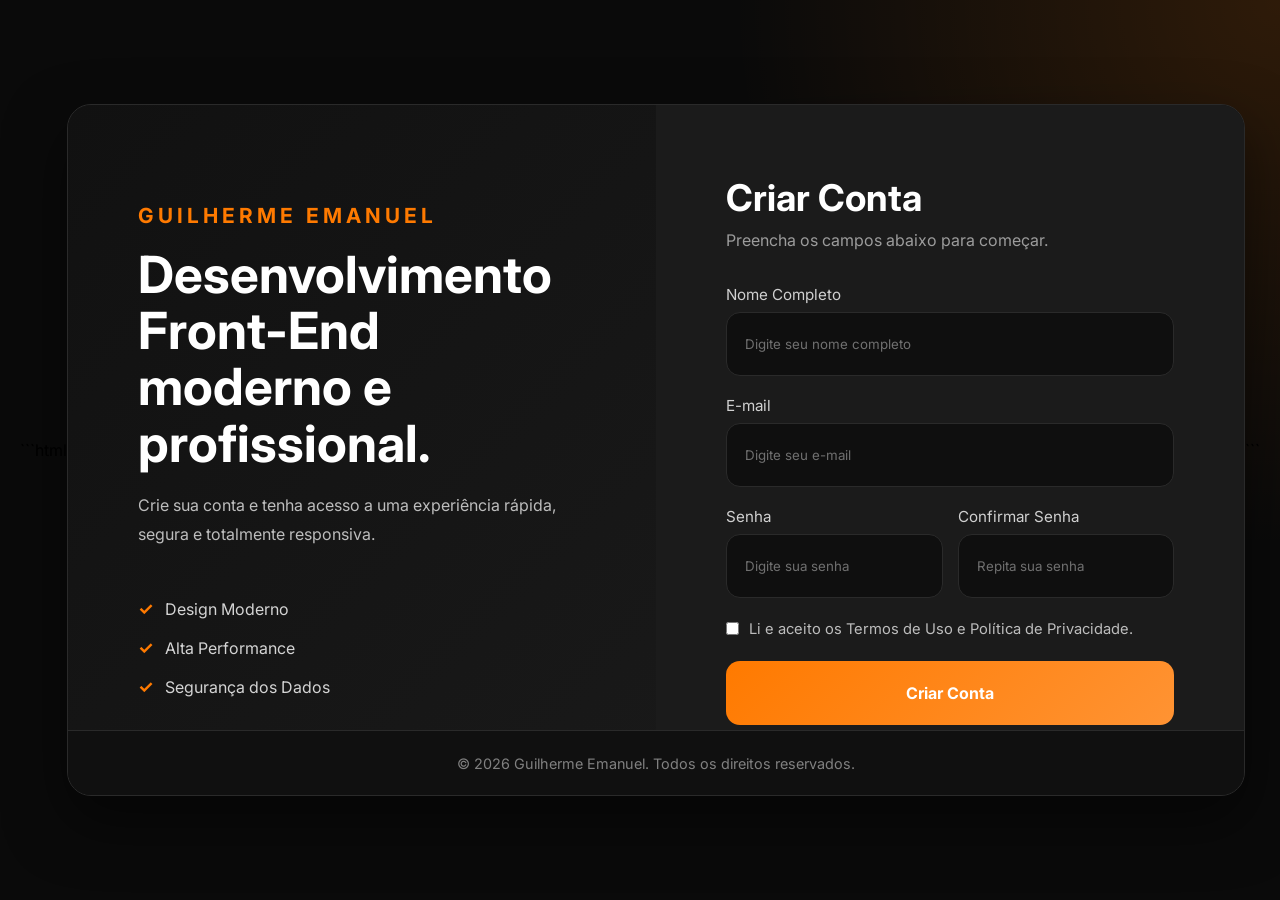
==== My Project/projeto-cadastro/cadastro-one/index.html @ b1d02258 "Add files via upload" ====
```html
<!DOCTYPE html>
<html lang="pt-BR">
<head>
    <meta charset="UTF-8">
    <meta name="viewport" content="width=device-width, initial-scale=1.0">
    <title>Cadastro | Guilherme Emanuel</title>

    <link rel="preconnect" href="https://fonts.googleapis.com">
    <link rel="preconnect" href="https://fonts.gstatic.com" crossorigin>

    <link href="https://fonts.googleapis.com/css2?family=Inter:wght@300;400;500;600;700;800&display=swap" rel="stylesheet">

    <link rel="stylesheet" href="css/style.css">
</head>
<body>

    <div class="container">

        <section class="apresentacao">

            <div class="marca">
                <span class="destaque">GUILHERME EMANUEL</span>

                <h1>
                    Desenvolvimento Front-End
                    moderno e profissional.
                </h1>

                <p>
                    Crie sua conta e tenha acesso a uma experiência
                    rápida, segura e totalmente responsiva.
                </p>
            </div>

            <div class="beneficios">

                <div class="beneficio">
                    <span>✓</span>
                    <p>Design Moderno</p>
                </div>

                <div class="beneficio">
                    <span>✓</span>
                    <p>Alta Performance</p>
                </div>

                <div class="beneficio">
                    <span>✓</span>
                    <p>Segurança dos Dados</p>
                </div>

            </div>

        </section>

        <section class="cadastro">

            <div class="cabecalho">

                <h2>Criar Conta</h2>

                <p>
                    Preencha os campos abaixo para começar.
                </p>

            </div>

            <form id="formCadastro">

                <div class="campo">

                    <label for="nome">
                        Nome Completo
                    </label>

                    <input
                        type="text"
                        id="nome"
                        placeholder="Digite seu nome completo"
                        required
                    >

                </div>

                <div class="campo">

                    <label for="email">
                        E-mail
                    </label>

                    <input
                        type="email"
                        id="email"
                        placeholder="Digite seu e-mail"
                        required
                    >

                </div>

                <div class="linha">

                    <div class="campo">

                        <label for="senha">
                            Senha
                        </label>

                        <input
                            type="password"
                            id="senha"
                            placeholder="Digite sua senha"
                            required
                        >

                    </div>

                    <div class="campo">

                        <label for="confirmarSenha">
                            Confirmar Senha
                        </label>

                        <input
                            type="password"
                            id="confirmarSenha"
                            placeholder="Repita sua senha"
                            required
                        >

                    </div>

                </div>

                <div class="termos">

                    <input
                        type="checkbox"
                        id="aceitar"
                        required
                    >

                    <label for="aceitar">
                        Li e aceito os Termos de Uso
                        e Política de Privacidade.
                    </label>

                </div>

                <button
                    type="submit"
                    id="criarConta"
                    class="botao"
                >
                    Criar Conta
                </button>

            </form>

            <div
                class="sucesso"
                id="sucesso"
            >

                <h3>
                    Conta criada com sucesso!
                </h3>

                <p>
                    Verifique seu e-mail para ativar sua conta.
                </p>

                <button
                    type="button"
                    id="continuar"
                    class="botao-secundario"
                >
                    Continuar
                </button>

            </div>

        </section>

        <footer class="rodape">

            <p>
                © 2026 Guilherme Emanuel.
                Todos os direitos reservados.
            </p>

        </footer>

    </div>

    <div
        class="alerta"
        id="alerta"
    >
        <span id="mensagemAlerta"></span>
    </div>

    <script src="js/script.js"></script>

</body>
</html>
```
---- My Project/projeto-cadastro/cadastro-one/css/style.css ----
*{
    margin:0;
    padding:0;
    box-sizing:border-box;
    font-family:'Inter',sans-serif;
}

:root{
    --bg:#0a0a0a;
    --card:#141414;
    --card2:#1b1b1b;
    --orange:#ff7a00;
    --orange-hover:#ff9333;
    --white:#ffffff;
    --text:#bdbdbd;
    --border:#2a2a2a;
}

body{
    min-height:100vh;
    background:
    radial-gradient(circle at top right,
    rgba(255,122,0,.15),
    transparent 35%),
    var(--bg);

    display:flex;
    justify-content:center;
    align-items:center;

    padding:20px;
}

.container{
    width:100%;
    max-width:1300px;

    display:grid;
    grid-template-columns:1fr 1fr;

    background:var(--card);

    border:1px solid var(--border);

    border-radius:24px;

    overflow:hidden;

    position:relative;

    box-shadow:
    0 25px 60px rgba(0,0,0,.5);
}

/* LADO ESQUERDO */

.apresentacao{
    padding:70px;

    background:
    linear-gradient(
        135deg,
        #111111,
        #191919
    );

    display:flex;
    flex-direction:column;
    justify-content:center;
}

.destaque{
    color:var(--orange);
    font-size:1.3rem;
    font-weight:700;
    letter-spacing:4px;
}

.marca h1{
    color:white;

    font-size:3.2rem;

    line-height:1.1;

    margin-top:18px;
    margin-bottom:20px;
}

.marca p{
    color:var(--text);

    font-size:1rem;

    line-height:1.8;

    max-width:500px;
}

.beneficios{
    margin-top:50px;

    display:flex;
    flex-direction:column;
    gap:18px;
}

.beneficio{
    display:flex;
    align-items:center;
    gap:12px;
}

.beneficio span{
    color:var(--orange);
    font-weight:700;
    font-size:1.1rem;
}

.beneficio p{
    color:#d4d4d4;
}

/* LADO DIREITO */

.cadastro{
    padding:70px;

    background:var(--card2);

    display:flex;
    flex-direction:column;
    justify-content:center;
}

.cabecalho{
    margin-bottom:35px;
}

.cabecalho h2{
    color:white;

    font-size:2.3rem;

    margin-bottom:10px;
}

.cabecalho p{
    color:#9c9c9c;
}

#formCadastro{
    display:flex;
    flex-direction:column;
    gap:20px;
}

.campo{
    display:flex;
    flex-direction:column;
}

.campo label{
    color:#d0d0d0;
    margin-bottom:8px;
    font-size:.95rem;
}

.campo input{
    width:100%;

    height:64px;

    border-radius:14px;

    border:1px solid var(--border);

    background:#0f0f0f;

    color:white;

    padding:0 18px;

    transition:.3s;
}

.campo input::placeholder{
    color:#707070;
}

.campo input:focus{
    outline:none;

    border-color:var(--orange);

    box-shadow:
    0 0 0 4px rgba(255,122,0,.15);
}

.linha{
    display:grid;
    grid-template-columns:1fr 1fr;
    gap:15px;
}

.termos{
    display:flex;
    align-items:flex-start;
    gap:10px;
}

.termos input{
    margin-top:4px;
    accent-color:var(--orange);
}

.termos label{
    color:#bdbdbd;
    font-size:.92rem;
    line-height:1.6;
}

.botao{
    width:100%;

    height:64px;

    border:none;

    border-radius:14px;

    cursor:pointer;

    color:white;

    font-size:1rem;

    font-weight:700;

    background:
    linear-gradient(
        135deg,
        var(--orange),
        var(--orange-hover)
    );

    transition:.3s;
}

.botao:hover{
    transform:translateY(-2px);

    box-shadow:
    0 15px 30px rgba(255,122,0,.25);
}

.botao-secundario{
    margin-top:20px;

    height:56px;

    padding:0 25px;

    border-radius:12px;

    border:1px solid var(--orange);

    background:transparent;

    color:var(--orange);

    cursor:pointer;
}

.botao-secundario:hover{
    background:rgba(255,122,0,.08);
}

.sucesso{
    display:none;
    text-align:center;
    color:white;
}

.sucesso h3{
    font-size:2rem;
    margin-bottom:12px;
}

.sucesso p{
    color:#bdbdbd;
}

/* FOOTER */

.rodape{
    position:absolute;

    left:0;
    bottom:0;

    width:100%;

    height:65px;

    border-top:1px solid var(--border);

    display:flex;
    justify-content:center;
    align-items:center;

    background:#101010;
}

.rodape p{
    color:#808080;
    font-size:.9rem;
}

/* ALERTA */

.alerta{
    position:fixed;

    right:20px;
    bottom:20px;

    background:#ff4d4d;

    color:white;

    padding:15px 20px;

    border-radius:12px;

    display:none;

    z-index:999;

    box-shadow:
    0 10px 30px rgba(0,0,0,.3);
}

/* TABLETS */

@media (max-width:950px){

    body{
        padding:10px;
    }

    .container{
        grid-template-columns:1fr;
    }

    .apresentacao{
        padding:40px 25px;
    }

    .cadastro{
        padding:40px 25px;
    }

    .linha{
        grid-template-columns:1fr;
    }

    .marca h1{
        font-size:2rem;
    }

    .rodape{
        position:relative;
    }
}

/* CELULARES */

@media (max-width:600px){

    body{
        padding:5px;
    }

    .container{
        border-radius:16px;
    }

    .apresentacao{
        padding:25px 16px;
    }

    .cadastro{
        padding:25px 16px;
    }

    .marca h1{
        font-size:1.7rem;
    }

    .cabecalho h2{
        font-size:1.8rem;
    }

    .campo input{
        height:62px;
    }

    .botao{
        height:62px;
    }

    .beneficios{
        margin-top:30px;
    }
}
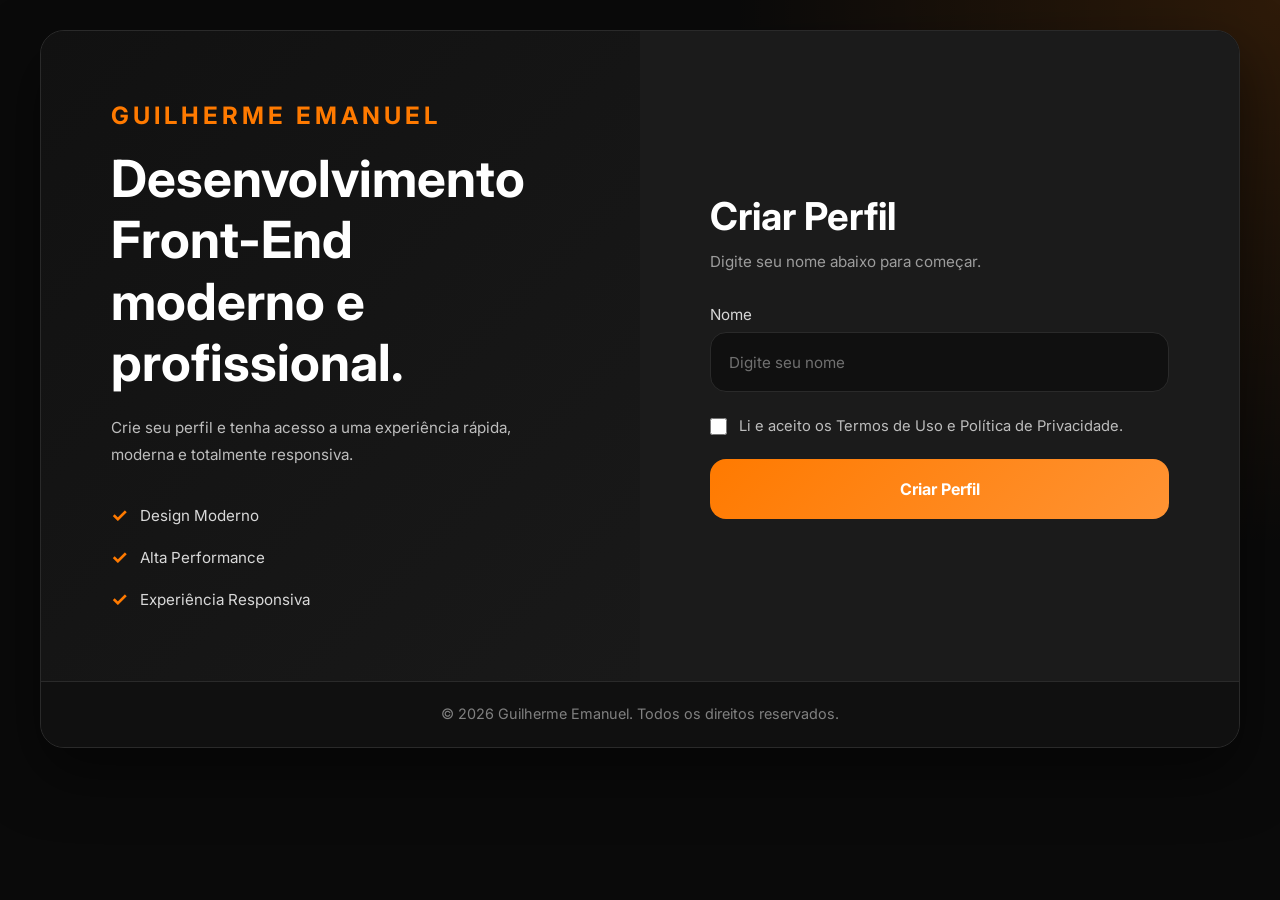
==== commit 2b3e89eb: "..." ====
--- a/My Project/projeto-cadastro/cadastro-one/index.html
+++ b/My Project/projeto-cadastro/cadastro-one/index.html
@@ -1,207 +1,189 @@
-```html
 <!DOCTYPE html>
+
 <html lang="pt-BR">
 <head>
     <meta charset="UTF-8">
     <meta name="viewport" content="width=device-width, initial-scale=1.0">
-    <title>Cadastro | Guilherme Emanuel</title>
 
-    <link rel="preconnect" href="https://fonts.googleapis.com">
-    <link rel="preconnect" href="https://fonts.gstatic.com" crossorigin>
 
-    <link href="https://fonts.googleapis.com/css2?family=Inter:wght@300;400;500;600;700;800&display=swap" rel="stylesheet">
+<title>Cadastro | Guilherme Emanuel</title>
 
-    <link rel="stylesheet" href="css/style.css">
+<link rel="preconnect" href="https://fonts.googleapis.com">
+<link rel="preconnect" href="https://fonts.gstatic.com" crossorigin>
+
+<link
+    href="https://fonts.googleapis.com/css2?family=Inter:wght@300;400;500;600;700;800&display=swap"
+    rel="stylesheet"
+>
+
+<link rel="stylesheet" href="css/style.css">
+
+
 </head>
+
 <body>
 
-    <div class="container">
 
-        <section class="apresentacao">
+<div class="container">
 
-            <div class="marca">
-                <span class="destaque">GUILHERME EMANUEL</span>
+    <!-- APRESENTAÇÃO -->
+    <section class="apresentacao">
 
-                <h1>
-                    Desenvolvimento Front-End
-                    moderno e profissional.
-                </h1>
+        <div class="marca">
 
-                <p>
-                    Crie sua conta e tenha acesso a uma experiência
-                    rápida, segura e totalmente responsiva.
-                </p>
+            <span class="destaque">
+                GUILHERME EMANUEL
+            </span>
+
+            <h1>
+                Desenvolvimento Front-End
+                moderno e profissional.
+            </h1>
+
+            <p>
+                Crie seu perfil e tenha acesso a uma experiência
+                rápida, moderna e totalmente responsiva.
+            </p>
+
+        </div>
+
+        <div class="beneficios">
+
+            <div class="beneficio">
+                <span>✓</span>
+                <p>Design Moderno</p>
             </div>
 
-            <div class="beneficios">
+            <div class="beneficio">
+                <span>✓</span>
+                <p>Alta Performance</p>
+            </div>
 
-                <div class="beneficio">
-                    <span>✓</span>
-                    <p>Design Moderno</p>
-                </div>
+            <div class="beneficio">
+                <span>✓</span>
+                <p>Experiência Responsiva</p>
+            </div>
 
-                <div class="beneficio">
-                    <span>✓</span>
-                    <p>Alta Performance</p>
-                </div>
+        </div>
 
-                <div class="beneficio">
-                    <span>✓</span>
-                    <p>Segurança dos Dados</p>
-                </div>
+    </section>
+
+
+    <!-- CADASTRO -->
+    <section class="cadastro">
+
+        <div class="cabecalho">
+
+            <h2>Criar Perfil</h2>
+
+            <p>
+                Digite seu nome abaixo para começar.
+            </p>
+
+        </div>
+
+
+        <form id="formCadastro">
+
+            <div class="campo">
+
+                <label for="nome">
+                    Nome
+                </label>
+
+                <input
+                    type="text"
+                    id="nome"
+                    name="nome"
+                    placeholder="Digite seu nome"
+                    autocomplete="off"
+                    required
+                >
 
             </div>
 
-        </section>
 
-        <section class="cadastro">
+            <div class="termos">
 
-            <div class="cabecalho">
+                <input
+                    type="checkbox"
+                    id="aceitar"
+                    required
+                >
 
-                <h2>Criar Conta</h2>
-
-                <p>
-                    Preencha os campos abaixo para começar.
-                </p>
+                <label for="aceitar">
+                    Li e aceito os Termos de Uso
+                    e Política de Privacidade.
+                </label>
 
             </div>
 
-            <form id="formCadastro">
 
-                <div class="campo">
+            <button
+                type="submit"
+                id="criarConta"
+                class="botao"
+            >
+                Criar Perfil
+            </button>
 
-                    <label for="nome">
-                        Nome Completo
-                    </label>
+        </form>
 
-                    <input
-                        type="text"
-                        id="nome"
-                        placeholder="Digite seu nome completo"
-                        required
-                    >
 
-                </div>
+        <!-- SUCESSO -->
 
-                <div class="campo">
+        <div
+            class="sucesso"
+            id="sucesso"
+        >
 
-                    <label for="email">
-                        E-mail
-                    </label>
-
-                    <input
-                        type="email"
-                        id="email"
-                        placeholder="Digite seu e-mail"
-                        required
-                    >
-
-                </div>
-
-                <div class="linha">
-
-                    <div class="campo">
-
-                        <label for="senha">
-                            Senha
-                        </label>
-
-                        <input
-                            type="password"
-                            id="senha"
-                            placeholder="Digite sua senha"
-                            required
-                        >
-
-                    </div>
-
-                    <div class="campo">
-
-                        <label for="confirmarSenha">
-                            Confirmar Senha
-                        </label>
-
-                        <input
-                            type="password"
-                            id="confirmarSenha"
-                            placeholder="Repita sua senha"
-                            required
-                        >
-
-                    </div>
-
-                </div>
-
-                <div class="termos">
-
-                    <input
-                        type="checkbox"
-                        id="aceitar"
-                        required
-                    >
-
-                    <label for="aceitar">
-                        Li e aceito os Termos de Uso
-                        e Política de Privacidade.
-                    </label>
-
-                </div>
-
-                <button
-                    type="submit"
-                    id="criarConta"
-                    class="botao"
-                >
-                    Criar Conta
-                </button>
-
-            </form>
-
-            <div
-                class="sucesso"
-                id="sucesso"
-            >
-
-                <h3>
-                    Conta criada com sucesso!
-                </h3>
-
-                <p>
-                    Verifique seu e-mail para ativar sua conta.
-                </p>
-
-                <button
-                    type="button"
-                    id="continuar"
-                    class="botao-secundario"
-                >
-                    Continuar
-                </button>
-
-            </div>
-
-        </section>
-
-        <footer class="rodape">
+            <h3>
+                Perfil criado com sucesso!
+            </h3>
 
             <p>
-                © 2026 Guilherme Emanuel.
-                Todos os direitos reservados.
+                Você já pode continuar para a próxima etapa.
             </p>
 
-        </footer>
+            <button
+                type="button"
+                id="continuar"
+                class="botao-secundario"
+            >
+                Continuar
+            </button>
 
-    </div>
+        </div>
 
-    <div
-        class="alerta"
-        id="alerta"
-    >
-        <span id="mensagemAlerta"></span>
-    </div>
+    </section>
 
-    <script src="js/script.js"></script>
+
+    <!-- RODAPÉ -->
+
+    <footer class="rodape">
+
+        <p>
+            © 2026 Guilherme Emanuel.
+            Todos os direitos reservados.
+        </p>
+
+    </footer>
+
+</div>
+
+
+<!-- ALERTA -->
+
+<div
+    class="alerta"
+    id="alerta"
+>
+    <span id="mensagemAlerta"></span>
+</div>
+
+
+<script src="js/script.js"></script>
+
 
 </body>
 </html>
-```
--- a/My Project/projeto-cadastro/cadastro-one/css/style.css
+++ b/My Project/projeto-cadastro/cadastro-one/css/style.css
@@ -1,416 +1,378 @@
-*{
-    margin:0;
-    padding:0;
-    box-sizing:border-box;
-    font-family:'Inter',sans-serif;
-}
-
-:root{
-    --bg:#0a0a0a;
-    --card:#141414;
-    --card2:#1b1b1b;
-    --orange:#ff7a00;
-    --orange-hover:#ff9333;
-    --white:#ffffff;
-    --text:#bdbdbd;
-    --border:#2a2a2a;
-}
-
-body{
-    min-height:100vh;
+* {
+    margin: 0;
+    padding: 0;
+    box-sizing: border-box;
+    font-family: 'Inter', sans-serif;
+}
+
+:root {
+    --bg: #0a0a0a;
+    --card: #141414;
+    --card2: #1b1b1b;
+    --orange: #ff7a00;
+    --orange-hover: #ff9333;
+    --white: #ffffff;
+    --text: #bdbdbd;
+    --border: #2a2a2a;
+}
+
+html {
+    scroll-behavior: smooth;
+}
+
+body {
+    min-height: 100vh;
     background:
-    radial-gradient(circle at top right,
-    rgba(255,122,0,.15),
-    transparent 35%),
-    var(--bg);
-
-    display:flex;
-    justify-content:center;
-    align-items:center;
-
-    padding:20px;
-}
-
-.container{
-    width:100%;
-    max-width:1300px;
-
-    display:grid;
-    grid-template-columns:1fr 1fr;
-
-    background:var(--card);
-
-    border:1px solid var(--border);
-
-    border-radius:24px;
-
-    overflow:hidden;
-
-    position:relative;
-
-    box-shadow:
-    0 25px 60px rgba(0,0,0,.5);
-}
-
-/* LADO ESQUERDO */
-
-.apresentacao{
-    padding:70px;
-
-    background:
-    linear-gradient(
-        135deg,
-        #111111,
-        #191919
-    );
-
-    display:flex;
-    flex-direction:column;
-    justify-content:center;
-}
-
-.destaque{
-    color:var(--orange);
-    font-size:1.3rem;
-    font-weight:700;
-    letter-spacing:4px;
-}
-
-.marca h1{
-    color:white;
-
-    font-size:3.2rem;
-
-    line-height:1.1;
-
-    margin-top:18px;
-    margin-bottom:20px;
-}
-
-.marca p{
-    color:var(--text);
-
-    font-size:1rem;
-
-    line-height:1.8;
-
-    max-width:500px;
-}
-
-.beneficios{
-    margin-top:50px;
-
-    display:flex;
-    flex-direction:column;
-    gap:18px;
-}
-
-.beneficio{
-    display:flex;
-    align-items:center;
-    gap:12px;
-}
-
-.beneficio span{
-    color:var(--orange);
-    font-weight:700;
-    font-size:1.1rem;
-}
-
-.beneficio p{
-    color:#d4d4d4;
-}
-
-/* LADO DIREITO */
-
-.cadastro{
-    padding:70px;
-
-    background:var(--card2);
-
-    display:flex;
-    flex-direction:column;
-    justify-content:center;
-}
-
-.cabecalho{
-    margin-bottom:35px;
-}
-
-.cabecalho h2{
-    color:white;
-
-    font-size:2.3rem;
-
-    margin-bottom:10px;
-}
-
-.cabecalho p{
-    color:#9c9c9c;
-}
-
-#formCadastro{
-    display:flex;
-    flex-direction:column;
-    gap:20px;
-}
-
-.campo{
-    display:flex;
-    flex-direction:column;
-}
-
-.campo label{
-    color:#d0d0d0;
-    margin-bottom:8px;
-    font-size:.95rem;
-}
-
-.campo input{
-    width:100%;
-
-    height:64px;
-
-    border-radius:14px;
-
-    border:1px solid var(--border);
-
-    background:#0f0f0f;
-
-    color:white;
-
-    padding:0 18px;
-
-    transition:.3s;
-}
-
-.campo input::placeholder{
-    color:#707070;
-}
-
-.campo input:focus{
-    outline:none;
-
-    border-color:var(--orange);
-
-    box-shadow:
-    0 0 0 4px rgba(255,122,0,.15);
-}
-
-.linha{
-    display:grid;
-    grid-template-columns:1fr 1fr;
-    gap:15px;
-}
-
-.termos{
-    display:flex;
-    align-items:flex-start;
-    gap:10px;
-}
-
-.termos input{
-    margin-top:4px;
-    accent-color:var(--orange);
-}
-
-.termos label{
-    color:#bdbdbd;
-    font-size:.92rem;
-    line-height:1.6;
-}
-
-.botao{
-    width:100%;
-
-    height:64px;
-
-    border:none;
-
-    border-radius:14px;
-
-    cursor:pointer;
-
-    color:white;
-
-    font-size:1rem;
-
-    font-weight:700;
-
-    background:
-    linear-gradient(
-        135deg,
-        var(--orange),
-        var(--orange-hover)
-    );
-
-    transition:.3s;
-}
-
-.botao:hover{
-    transform:translateY(-2px);
-
-    box-shadow:
-    0 15px 30px rgba(255,122,0,.25);
-}
-
-.botao-secundario{
-    margin-top:20px;
-
-    height:56px;
-
-    padding:0 25px;
-
-    border-radius:12px;
-
-    border:1px solid var(--orange);
-
-    background:transparent;
-
-    color:var(--orange);
-
-    cursor:pointer;
-}
-
-.botao-secundario:hover{
-    background:rgba(255,122,0,.08);
-}
-
-.sucesso{
-    display:none;
-    text-align:center;
-    color:white;
-}
-
-.sucesso h3{
-    font-size:2rem;
-    margin-bottom:12px;
-}
-
-.sucesso p{
-    color:#bdbdbd;
-}
-
-/* FOOTER */
-
-.rodape{
-    position:absolute;
-
-    left:0;
-    bottom:0;
-
-    width:100%;
-
-    height:65px;
-
-    border-top:1px solid var(--border);
-
-    display:flex;
-    justify-content:center;
-    align-items:center;
-
-    background:#101010;
-}
-
-.rodape p{
-    color:#808080;
-    font-size:.9rem;
-}
-
-/* ALERTA */
-
-.alerta{
-    position:fixed;
-
-    right:20px;
-    bottom:20px;
-
-    background:#ff4d4d;
-
-    color:white;
-
-    padding:15px 20px;
-
-    border-radius:12px;
-
-    display:none;
-
-    z-index:999;
-
-    box-shadow:
-    0 10px 30px rgba(0,0,0,.3);
-}
-
-/* TABLETS */
-
-@media (max-width:950px){
-
-    body{
-        padding:10px;
-    }
-
-    .container{
-        grid-template-columns:1fr;
-    }
-
-    .apresentacao{
-        padding:40px 25px;
-    }
-
-    .cadastro{
-        padding:40px 25px;
-    }
-
-    .linha{
-        grid-template-columns:1fr;
-    }
-
-    .marca h1{
-        font-size:2rem;
-    }
-
-    .rodape{
-        position:relative;
-    }
-}
-
-/* CELULARES */
-
-@media (max-width:600px){
-
-    body{
-        padding:5px;
-    }
-
-    .container{
-        border-radius:16px;
-    }
-
-    .apresentacao{
-        padding:25px 16px;
-    }
-
-    .cadastro{
-        padding:25px 16px;
-    }
-
-    .marca h1{
-        font-size:1.7rem;
-    }
-
-    .cabecalho h2{
-        font-size:1.8rem;
-    }
-
-    .campo input{
-        height:62px;
-    }
-
-    .botao{
-        height:62px;
-    }
-
-    .beneficios{
-        margin-top:30px;
-    }
-}+        radial-gradient(circle at top right, rgba(255, 122, 0, 0.15), transparent 35%),
+        var(--bg);
+    padding: 15px;
+    overflow-x: hidden;
+}
+
+.container {
+    width: 100%;
+    max-width: 1200px;
+    margin: 0 auto;
+    background: var(--card);
+    border: 1px solid var(--border);
+    border-radius: 24px;
+    overflow: hidden;
+    box-shadow: 0 25px 60px rgba(0, 0, 0, 0.5);
+    display: grid;
+    grid-template-columns: 1fr;
+}
+
+.apresentacao {
+    padding: 35px 25px;
+    background: linear-gradient(135deg, #111111, #191919);
+    display: flex;
+    flex-direction: column;
+    justify-content: center;
+}
+
+.destaque {
+    color: var(--orange);
+    font-size: 1.5rem;
+    font-weight: 700;
+    letter-spacing: 4px;
+}
+
+.marca h1 {
+    color: var(--white);
+    font-size: 1.5rem;
+    line-height: 1.2;
+    margin-top: 18px;
+    margin-bottom: 20px;
+}
+
+.marca p {
+    color: var(--text);
+    font-size: 0.95rem;
+    line-height: 1.8;
+}
+
+.beneficios {
+    margin-top: 35px;
+    display: flex;
+    flex-direction: column;
+    gap: 18px;
+}
+
+.beneficio {
+    display: flex;
+    align-items: center;
+    gap: 12px;
+}
+
+.beneficio span {
+    color: var(--orange);
+    font-size: 1.2rem;
+    font-weight: 700;
+}
+
+.beneficio p {
+    color: #d8d8d8;
+    font-size: 0.95rem;
+}
+
+.cadastro {
+    padding: 35px 25px;
+    background: var(--card2);
+    display: flex;
+    flex-direction: column;
+    justify-content: center;
+}
+
+.cabecalho {
+    margin-bottom: 30px;
+}
+
+.cabecalho h2 {
+    color: var(--white);
+    font-size: 2rem;
+    margin-bottom: 10px;
+}
+
+.cabecalho p {
+    color: #9c9c9c;
+    line-height: 1.7;
+    font-size: 0.95rem;
+}
+
+#formCadastro {
+    display: flex;
+    flex-direction: column;
+    gap: 20px;
+}
+
+.campo {
+    display: flex;
+    flex-direction: column;
+}
+
+.campo label {
+    color: #d7d7d7;
+    font-size: 0.95rem;
+    margin-bottom: 8px;
+}
+
+.campo input {
+    width: 100%;
+    height: 60px;
+    background: #101010;
+    border: 1px solid var(--border);
+    border-radius: 16px;
+    color: white;
+    padding: 0 18px;
+    font-size: 0.95rem;
+    transition: 0.3s;
+}
+
+.campo input::placeholder {
+    color: #707070;
+}
+
+.campo input:hover {
+    border-color: #3a3a3a;
+}
+
+.campo input:focus {
+    outline: none;
+    border-color: var(--orange);
+    box-shadow: 0 0 0 4px rgba(255, 122, 0, 0.15);
+}
+
+.termos {
+    display: flex;
+    align-items: flex-start;
+    gap: 12px;
+    margin-top: 2px;
+}
+
+.termos input {
+    width: 17px;
+    height: 17px;
+    margin-top: 4px;
+    flex-shrink: 0;
+    accent-color: var(--orange);
+    cursor: pointer;
+}
+
+.termos label {
+    color: #bdbdbd;
+    font-size: 0.92rem;
+    line-height: 1.7;
+    cursor: pointer;
+}
+
+.botao {
+    width: 100%;
+    min-height: 60px;
+    border: none;
+    border-radius: 16px;
+    background: linear-gradient(135deg, var(--orange), var(--orange-hover));
+    color: white;
+    font-size: 1rem;
+    font-weight: 700;
+    cursor: pointer;
+    transition: transform 0.3s ease, box-shadow 0.3s ease;
+}
+
+.botao:hover {
+    transform: translateY(-2px);
+    box-shadow: 0 15px 30px rgba(255, 122, 0, 0.25);
+}
+
+.botao:active {
+    transform: translateY(0);
+}
+
+.botao:focus-visible {
+    outline: 2px solid var(--orange-hover);
+    outline-offset: 4px;
+}
+
+.botao-secundario {
+    margin-top: 20px;
+    width: 100%;
+    height: 55px;
+    border: 1px solid var(--orange);
+    border-radius: 14px;
+    background: transparent;
+    color: var(--orange);
+    font-weight: 600;
+    cursor: pointer;
+    transition: background 0.3s ease, transform 0.3s ease;
+}
+
+.botao-secundario:hover {
+    background: rgba(255, 122, 0, 0.08);
+    transform: translateY(-2px);
+}
+
+.botao-secundario:active {
+    transform: translateY(0);
+}
+
+.sucesso {
+    display: none;
+    text-align: center;
+    color: white;
+}
+
+.sucesso h3 {
+    font-size: 2rem;
+    line-height: 1.3;
+    margin-bottom: 15px;
+}
+
+.sucesso p {
+    color: var(--text);
+    line-height: 1.7;
+}
+
+.rodape {
+    border-top: 1px solid var(--border);
+    background: #101010;
+    padding: 20px;
+    text-align: center;
+}
+
+.rodape p {
+    color: #808080;
+    font-size: 0.9rem;
+    line-height: 1.7;
+}
+
+.alerta {
+    position: fixed;
+    right: 20px;
+    bottom: 20px;
+    max-width: calc(100% - 40px);
+    background: #ff4d4d;
+    color: white;
+    padding: 15px 20px;
+    border-radius: 14px;
+    display: none;
+    z-index: 999;
+    box-shadow: 0 10px 30px rgba(0, 0, 0, 0.3);
+    font-size: 0.9rem;
+    line-height: 1.5;
+}
+
+@media (min-width: 768px) {
+    body {
+        padding: 25px;
+    }
+
+    .apresentacao {
+        padding: 50px;
+    }
+
+    .cadastro {
+        padding: 50px;
+    }
+
+    .marca h1 {
+        font-size: 2.5rem;
+    }
+
+    .cabecalho h2 {
+        font-size: 2.2rem;
+    }
+}
+
+@media (min-width: 1000px) {
+    body {
+        padding: 30px;
+    }
+
+    .container {
+        grid-template-columns: 1fr 1fr;
+    }
+
+    .apresentacao {
+        padding: 70px;
+    }
+
+    .cadastro {
+        padding: 70px;
+    }
+
+    .marca h1 {
+        font-size: 3.2rem;
+    }
+
+    .cabecalho h2 {
+        font-size: 2.4rem;
+    }
+
+    .rodape {
+        grid-column: 1 / -1;
+    }
+}
+
+@media (max-width: 480px) {
+    body {
+        padding: 12px;
+    }
+
+    .container {
+        border-radius: 18px;
+    }
+
+    .apresentacao {
+        padding: 30px 20px;
+    }
+
+    .cadastro {
+        padding: 30px 20px;
+    }
+
+    .marca h1 {
+        font-size: 1.8rem;
+    }
+
+    .cabecalho h2 {
+        font-size: 1.8rem;
+    }
+
+    .destaque {
+        font-size: 1rem;
+        letter-spacing: 3px;
+    }
+
+    .campo input {
+        height: 58px;
+    }
+
+    .botao {
+        min-height: 58px;
+    }
+
+    .alerta {
+        right: 12px;
+        bottom: 12px;
+        max-width: calc(100% - 24px);
+    }
+}
